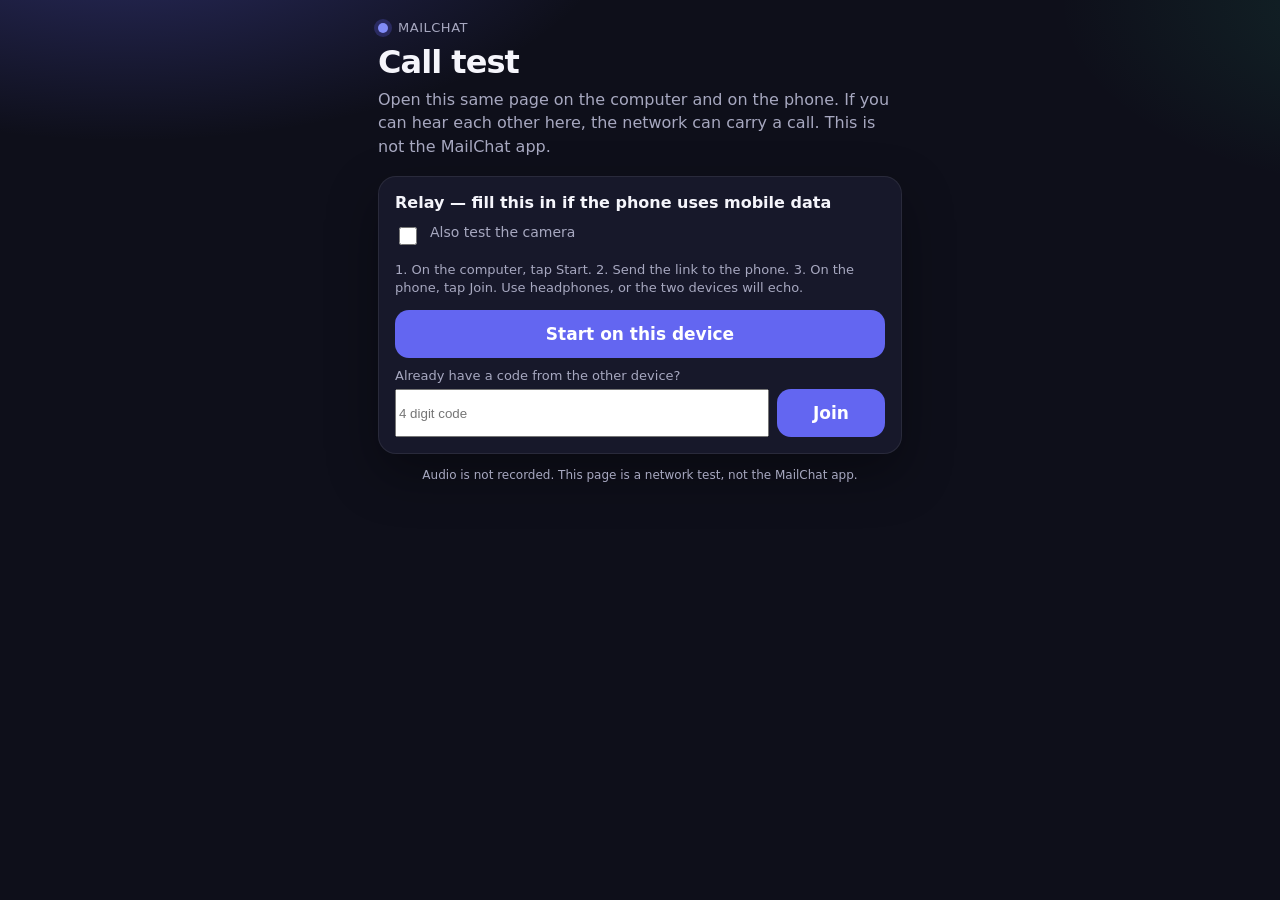
==== tool/call_test/index.html @ 91488498 "Add a browser call test for a computer and a phone The Flutter app cannot run in a browser. This pag" ====
<!DOCTYPE html>
<html lang="en">
<head>
  <meta charset="utf-8">
  <meta name="viewport" content="width=device-width, initial-scale=1, viewport-fit=cover">
  <meta name="referrer" content="no-referrer">
  <title>MailChat call test</title>
  <style>
    :root {
      --bg: #0e0f1a;
      --card: #17182a;
      --line: rgba(255, 255, 255, 0.08);
      --text: #f5f5fb;
      --muted: #a7a8c0;
      --brand: #6366f1;
      --brand-2: #818cf8;
      --ok: #34d399;
      --warn: #fbbf24;
      --bad: #fb7185;
      --shadow: 0 20px 50px rgba(0, 0, 0, 0.35);
    }
    * { box-sizing: border-box; }
    html, body { margin: 0; padding: 0; }
    body {
      min-height: 100vh;
      font-family: "Segoe UI", system-ui, sans-serif;
      background:
        radial-gradient(900px 420px at 10% -10%, rgba(99, 102, 241, 0.35), transparent 55%),
        radial-gradient(700px 380px at 110% 0%, rgba(52, 211, 153, 0.12), transparent 50%),
        var(--bg);
      color: var(--text);
    }
    main {
      width: min(560px, 100%);
      margin: 0 auto;
      padding: calc(20px + env(safe-area-inset-top)) 18px calc(28px + env(safe-area-inset-bottom));
    }
    .mark {
      display: flex;
      align-items: center;
      gap: 10px;
      color: var(--muted);
      font-size: 13px;
      letter-spacing: 0.04em;
      text-transform: uppercase;
    }
    .dot {
      width: 10px;
      height: 10px;
      border-radius: 50%;
      background: var(--brand-2);
      box-shadow: 0 0 0 4px rgba(99, 102, 241, 0.25);
    }
    h1 {
      font-size: 32px;
      line-height: 1.1;
      margin: 10px 0 8px;
      letter-spacing: -0.03em;
    }
    .lead { color: var(--muted); margin: 0 0 18px; line-height: 1.45; }
    .banner, .card, .status {
      background: var(--card);
      border: 1px solid var(--line);
      border-radius: 18px;
      box-shadow: var(--shadow);
    }
    .banner {
      display: none;
      padding: 14px 16px;
      margin-bottom: 14px;
      color: #1c1408;
      background: #fde68a;
      border: 0;
    }
    .banner a { color: #1c1408; font-weight: 700; }
    .card { padding: 16px; margin-bottom: 14px; }
    label { display: block; font-size: 13px; color: var(--muted); margin: 10px 0 6px; }
    input[type="text"], input[type="password"] {
      width: 100%;
      font: inherit;
      font-size: 16px;
      color: var(--text);
      background: #0e0f1a;
      border: 1px solid var(--line);
      border-radius: 12px;
      padding: 12px 14px;
    }
    .check {
      display: flex;
      gap: 10px;
      align-items: flex-start;
      margin-top: 12px;
      color: var(--muted);
      font-size: 14px;
    }
    .check input { margin-top: 3px; width: 18px; height: 18px; }
    button, .linkish {
      font: inherit;
      border: 0;
      border-radius: 14px;
      padding: 14px 16px;
      cursor: pointer;
      width: 100%;
    }
    button.primary {
      background: var(--brand);
      color: white;
      font-weight: 700;
      font-size: 17px;
    }
    button.primary:disabled { opacity: 0.55; cursor: default; }
    button.ghost, .linkish {
      background: transparent;
      color: var(--brand-2);
      border: 1px solid rgba(129, 140, 248, 0.45);
      margin-top: 8px;
    }
    button.danger {
      background: #3f1d2a;
      color: #fecdd3;
      margin-top: 8px;
    }
    .row { display: flex; gap: 8px; }
    .row input { flex: 1; }
    .row button { width: auto; min-width: 108px; }
    .hidden { display: none !important; }
    .code {
      font-size: 40px;
      letter-spacing: 0.28em;
      font-weight: 700;
      text-align: center;
      margin: 6px 0 4px;
    }
    .status { padding: 18px 16px; margin-bottom: 14px; }
    .status h2 { margin: 0 0 6px; font-size: 22px; }
    .status p { margin: 0; color: var(--muted); line-height: 1.45; }
    .status.ok h2 { color: var(--ok); }
    .status.warn h2 { color: var(--warn); }
    .status.bad h2 { color: var(--bad); }
    .facts { display: grid; gap: 8px; margin-top: 14px; }
    .fact {
      display: flex;
      justify-content: space-between;
      gap: 12px;
      font-size: 14px;
      padding-top: 8px;
      border-top: 1px solid var(--line);
    }
    .fact span { color: var(--muted); }
    .meter { display: flex; gap: 4px; align-items: flex-end; height: 28px; }
    .meter i {
      display: block;
      width: 6px;
      height: 4px;
      border-radius: 99px;
      background: var(--brand-2);
    }
    video {
      width: 100%;
      border-radius: 16px;
      background: #000;
      max-height: 320px;
      margin-bottom: 10px;
    }
    #local-video {
      width: 112px;
      position: absolute;
      right: 12px;
      bottom: 12px;
      border: 2px solid rgba(255, 255, 255, 0.4);
    }
    .stage { position: relative; }
    .hint { font-size: 13px; color: var(--muted); line-height: 1.4; }
    details summary { cursor: pointer; font-weight: 650; }
    details summary { list-style: none; }
    footer { color: var(--muted); font-size: 12px; text-align: center; margin-top: 8px; }
  </style>
</head>
<body>
  <main>
    <div class="mark"><span class="dot"></span> MailChat</div>
    <h1>Call test</h1>
    <p class="lead">Open this same page on the computer and on the phone. If you can hear each other here, the network can carry a call. This is not the MailChat app.</p>

    <div class="banner" id="frame-banner">
      The microphone does not work inside the small preview.
      <a id="open-tab" href="" target="_blank" rel="noopener">Open this page in the browser</a>, then send that same link to the phone.
    </div>

    <section class="card" id="setup">
      <details id="relay-box">
        <summary>Relay — fill this in if the phone uses mobile data</summary>
        <p class="hint">Paste the same username, password and the <strong>turns:</strong> address from your MailChat settings. The password is used only for this test. It is not saved.</p>
        <label for="turn-user">Username</label>
        <input id="turn-user" type="text" autocomplete="off" placeholder="from TURN_USERNAME">
        <label for="turn-pass">Password</label>
        <input id="turn-pass" type="password" autocomplete="off" placeholder="from TURN_CREDENTIAL">
        <label for="turn-url">Relay address</label>
        <input id="turn-url" type="text" autocomplete="off" placeholder="turns:global.relay.metered.ca:443?transport=tcp">
        <label class="check">
          <input id="force-relay" type="checkbox" checked>
          <span>Use only the relay. A successful call then proves the relay works, not just the home Wi-Fi.</span>
        </label>
      </details>
      <label class="check">
        <input id="use-camera" type="checkbox">
        <span>Also test the camera</span>
      </label>
      <p class="hint">1. On the computer, tap Start. 2. Send the link to the phone. 3. On the phone, tap Join. Use headphones, or the two devices will echo.</p>
      <button class="primary" id="start" type="button">Start on this device</button>
      <div id="join-box">
        <label for="code-input">Already have a code from the other device?</label>
        <div class="row">
          <input id="code-input" inputmode="numeric" maxlength="4" placeholder="4 digit code" autocomplete="one-time-code">
          <button class="primary" id="join" type="button">Join</button>
        </div>
      </div>
    </section>

    <section class="status" id="live" hidden>
      <div class="stage">
        <video id="remote-video" autoplay playsinline hidden></video>
        <video id="local-video" autoplay playsinline muted hidden></video>
      </div>
      <h2 id="title">Connecting...</h2>
      <p id="detail">Allow the microphone when the browser asks.</p>
      <div class="code hidden" id="code-view"></div>
      <div class="facts">
        <div class="fact"><span>Microphone</span><strong id="mic-state">...</strong></div>
        <div class="fact"><span>This device</span><div class="meter" id="local-meter"></div></div>
        <div class="fact"><span>Other device</span><strong id="peer-state">waiting</strong></div>
        <div class="fact"><span>Path</span><strong id="path-state">not yet</strong></div>
      </div>
      <button class="ghost" id="copy" type="button">Copy the link for the other device</button>
      <button class="ghost hidden" id="hear" type="button">Tap to hear</button>
      <button class="ghost" id="mute" type="button">Mute</button>
      <button class="danger" id="hangup" type="button">Hang up</button>
    </section>
    <audio id="remote-audio" autoplay playsinline></audio>
    <footer>Audio is not recorded. This page is a network test, not the MailChat app.</footer>
  </main>
  <script>
    const $ = (id) => document.getElementById(id);
    const frameBanner = $("frame-banner");
    const openTab = $("open-tab");
    openTab.href = location.href;
    if (window.top !== window.self) frameBanner.style.display = "block";

    const localMeter = $("local-meter");
    for (let i = 0; i < 8; i++) localMeter.appendChild(document.createElement("i"));

    const params = new URLSearchParams(location.search);
    const preset = (params.get("room") || "").replace(/\D/g, "").slice(0, 4);
    if (preset) {
      $("code-input").value = preset;
      $("relay-box").open = false;
      $("start").classList.add("hidden");
      $("join").textContent = "Join this test";
    }

    let pc = null;
    let localStream = null;
    let role = null;
    let code = null;
    let after = 0;
    let remoteSet = false;
    const pendingRemote = [];
    const seen = new Set();
    let pollTimer = null;
    let polling = false;
    let meterTimer = null;
    let audioCtx = null;
    let muted = false;
    let connected = false;
    let counts = { host: 0, srflx: 0, relay: 0 };
    let gathering = false;
    let wantRelay = false;

    function say(title, detail, kind) {
      $("title").textContent = title;
      $("detail").textContent = detail;
      $("live").className = "status " + (kind || "");
    }

    function pathLabel() {
      if (counts.relay > 0) return "relay " + counts.relay;
      if (counts.srflx > 0) return "direct (public address)";
      if (counts.host > 0) return "direct (this network only)";
      return "none yet";
    }

    function showSession() {
      $("setup").classList.add("hidden");
      $("live").hidden = false;
    }

    async function post(path, body) {
      const res = await fetch(path, {
        method: "POST",
        headers: { "Content-Type": "application/json" },
        body: JSON.stringify(body || {}),
      });
      const data = await res.json().catch(() => ({}));
      if (!res.ok) throw new Error(data.error || "The test server rejected that step.");
      return data;
    }

    function relayBody() {
      const urls = $("turn-url").value.trim();
      const username = $("turn-user").value.trim();
      const credential = $("turn-pass").value.trim();
      const forceRelay = $("force-relay").checked && urls.length > 0;
      return { urls, username, credential, forceRelay };
    }

    async function startCall(nextRole, nextCode, ice) {
      role = nextRole;
      code = nextCode;
      wantRelay = !!(ice && ice.forceRelay);
      showSession();
      $("code-view").textContent = code.split("").join(" ");
      $("code-view").classList.remove("hidden");
      say("Allow the microphone", "Tap Allow when the browser asks. Nothing is recorded.", "warn");
      try {
        localStream = await navigator.mediaDevices.getUserMedia({
          audio: true,
          video: $("use-camera").checked ? { facingMode: "user" } : false,
        });
      } catch (err) {
        const denied = err && (err.name === "NotAllowedError" || err.name === "SecurityError");
        say(
          denied ? "Microphone blocked" : "No microphone",
          denied
            ? "Tap the lock icon in the address bar, allow the microphone, then reload this page."
            : "This device has no microphone the browser can use.",
          "bad"
        );
        $("mic-state").textContent = "blocked";
        return;
      }
      $("mic-state").textContent = "on";
      startMeter();
      if (localStream.getVideoTracks().length) {
        const localVideo = $("local-video");
        localVideo.hidden = false;
        localVideo.srcObject = localStream;
      }
      pc = new RTCPeerConnection({
        iceServers: ice.iceServers,
        iceTransportPolicy: ice.forceRelay ? "relay" : "all",
      });
      localStream.getTracks().forEach((track) => pc.addTrack(track, localStream));
      pc.onicecandidate = (event) => {
        if (!event.candidate || !event.candidate.candidate) {
          gathering = true;
          sendPath();
          return;
        }
        noteLocal(event.candidate.candidate);
        post("/api/rooms/" + code + "/candidates", {
          role: role,
          items: [{
            candidate: event.candidate.candidate,
            sdpMid: event.candidate.sdpMid,
            sdpMLineIndex: event.candidate.sdpMLineIndex,
          }],
        }).catch(() => {});
      };
      pc.ontrack = (event) => {
        const stream = event.streams[0];
        if (!stream) return;
        $("remote-audio").srcObject = stream;
        unlockAudio();
        const video = stream.getVideoTracks();
        if (video.length) {
          const remoteVideo = $("remote-video");
          remoteVideo.hidden = false;
          remoteVideo.srcObject = stream;
        }
      };
      pc.oniceconnectionstatechange = onIceState;
      pc.onconnectionstatechange = onIceState;

      if (role === "caller") {
        say("Finding a path...", "The other device can join with the code below.", "");
        const offer = await pc.createOffer();
        await pc.setLocalDescription(offer);
        await waitForPath();
        const local = pc.localDescription;
        await post("/api/rooms/" + code + "/sdp", {
          role: "caller",
          kind: "offer",
          sdp: local ? local.sdp : offer.sdp,
        });
        say("Waiting for the other device", "Send the link to the phone, or read out the code.", "warn");
      }
      pollTimer = setInterval(poll, 1000);
      poll();
    }

    function noteLocal(candidate) {
      const kind = typOf(candidate);
      if (kind === "relay") counts.relay += 1;
      else if (kind === "srflx") counts.srflx += 1;
      else if (kind === "host") counts.host += 1;
      $("path-state").textContent = pathLabel();
      sendPath();
    }

    function typOf(candidate) {
      const match = String(candidate).toLowerCase().match(/(?:^|\s)typ\s+(host|srflx|relay|prflx)(?:\s|$)/);
      return match ? match[1] : "unknown";
    }

    function sendPath() {
      if (!code || !role) return;
      post("/api/rooms/" + code + "/path", {
        role: role,
        host: counts.host,
        srflx: counts.srflx,
        relay: counts.relay,
        gathering: gathering,
      }).catch(() => {});
    }

    function waitForPath() {
      return new Promise((resolve) => {
        const started = Date.now();
        const timer = setInterval(() => {
          const useful = wantRelay ? counts.relay > 0 : (counts.srflx > 0 || counts.host > 0);
          if (useful || gathering || pc.iceGatheringState === "complete" || Date.now() - started > 6000) {
            clearInterval(timer);
            gathering = true;
            sendPath();
            resolve();
          }
        }, 200);
      });
    }

    async function poll() {
      if (polling || !code || !role || !pc) return;
      polling = true;
      try {
        const res = await fetch("/api/rooms/" + code + "/sync?role=" + role + "&after=" + after);
        const state = await res.json();
        if (!res.ok) throw new Error(state.error || "The test expired.");
        $("peer-state").textContent = state.peerJoined ? "joined" : "waiting";
        if (state.peerBye) {
          say("The other device hung up", "Reload the page to start another test.", "");
          cleanup(false);
          return;
        }
        if (role === "callee" && state.offer && !remoteSet) {
          await pc.setRemoteDescription({ type: "offer", sdp: state.offer });
          await flushRemote();
          const answer = await pc.createAnswer();
          await pc.setLocalDescription(answer);
          await waitForPath();
          const local = pc.localDescription;
          await post("/api/rooms/" + code + "/sdp", {
            role: "callee",
            kind: "answer",
            sdp: local ? local.sdp : answer.sdp,
          });
          say("Connecting...", "Both devices are in the test. This can take a few seconds.", "");
        }
        if (role === "caller" && state.answer && !remoteSet) {
          await pc.setRemoteDescription({ type: "answer", sdp: state.answer });
          await flushRemote();
          say("Connecting...", "The other device answered. Waiting for the audio path.", "");
        }
        const fresh = state.candidates || [];
        after = state.candidateCount || after;
        for (const item of fresh) addRemote(item);
        advise(state);
      } catch (err) {
        say("Test stopped", err.message || "The call test hit an error.", "bad");
        stopPoll();
      } finally {
        polling = false;
      }
    }

    function addRemote(item) {
      if (!item || !item.candidate || seen.has(item.candidate)) return;
      seen.add(item.candidate);
      if (!remoteSet) {
        pendingRemote.push(item);
        return;
      }
      pc.addIceCandidate({
        candidate: item.candidate,
        sdpMid: item.sdpMid || "0",
        sdpMLineIndex: item.sdpMLineIndex == null ? 0 : item.sdpMLineIndex,
      }).catch(() => {});
    }

    async function flushRemote() {
      remoteSet = true;
      const queued = pendingRemote.splice(0);
      for (const item of queued) {
        try {
          await pc.addIceCandidate({
            candidate: item.candidate,
            sdpMid: item.sdpMid || "0",
            sdpMLineIndex: item.sdpMLineIndex == null ? 0 : item.sdpMLineIndex,
          });
        } catch (err) {
          // A candidate that arrives after the call settled is normal.
        }
      }
    }

    function advise(state) {
      if (connected) return;
      const peer = state.peerPath || {};
      if (!state.peerJoined) return;
      if (wantRelay && gathering && counts.relay === 0) {
        say(
          "Relay refused this device",
          "The username or password is wrong, or the address is missing the turns:443 line. Fix it on the computer and start again.",
          "bad"
        );
      } else if (!wantRelay && gathering && counts.relay === 0 && counts.srflx === 0 && peer.relay === 0) {
        say(
          "No direct path",
          "Fill in the relay on the computer and start again. Mobile data usually cannot connect without it.",
          "warn"
        );
      }
    }

    function onIceState() {
      const ice = pc.iceConnectionState;
      const conn = pc.connectionState;
      const up = ice === "connected" || ice === "completed" || conn === "connected";
      const failed = ice === "failed" || conn === "failed";
      if (up && !connected) {
        connected = true;
        $("code-view").classList.add("hidden");
        describePath();
      } else if (failed && !connected) {
        const relay = counts.relay > 0;
        say(
          "Could not connect",
          counts.relay > 0
            ? "This device reached the relay, but the audio is still blocked. Turn off VPN and Data saver, then try again."
            : "The two devices cannot reach each other. Fill in the relay and start again.",
          "bad"
        );
      }
    }

    async function describePath() {
      let via = "the network";
      try {
        const stats = await pc.getStats();
        stats.forEach((report) => {
          if (report.type === "candidate-pair" && (report.state === "succeeded" || report.nominated)) {
            const local = stats.get(report.localCandidateId);
            const remote = stats.get(report.remoteCandidateId);
            const kinds = [local && local.candidateType, remote && remote.candidateType];
            if (kinds.indexOf("relay") !== -1) via = "the relay";
            else via = "a direct path";
          }
        });
      } catch (err) {
        via = counts.relay > 0 ? "the relay" : "a direct path";
      }
      $("path-state").textContent = via === "the relay" ? "relay" : "direct";
      say(
        "Connected",
        via === "the relay"
          ? "Talk now. You are hearing each other through the relay. This is what a mobile-data call needs."
          : "Talk now. This was a direct path. It can work on the same Wi-Fi and still fail on mobile data.",
        "ok"
      );
    }

    function unlockAudio() {
      const audio = $("remote-audio");
      const play = audio.play();
      if (play && play.catch) {
        play.catch(() => { $("hear").classList.remove("hidden"); });
      }
    }

    function startMeter() {
      const Ctx = window.AudioContext || window.webkitAudioContext;
      if (!Ctx || !localStream) return;
      audioCtx = new Ctx();
      const source = audioCtx.createMediaStreamSource(localStream);
      const analyser = audioCtx.createAnalyser();
      analyser.fftSize = 64;
      source.connect(analyser);
      const bins = new Uint8Array(analyser.frequencyBinCount);
      const bars = localMeter.querySelectorAll("i");
      meterTimer = setInterval(() => {
        analyser.getByteFrequencyData(bins);
        bars.forEach((bar, index) => {
          const value = bins[index] || 0;
          bar.style.height = Math.max(4, Math.round(value / 8)) + "px";
        });
      }, 120);
    }

    function stopPoll() {
      if (pollTimer) clearInterval(pollTimer);
      pollTimer = null;
    }

    function cleanup(sendBye) {
      stopPoll();
      if (meterTimer) clearInterval(meterTimer);
      if (sendBye && code && role) {
        const blob = new Blob([JSON.stringify({ role: role })], { type: "application/json" });
        if (navigator.sendBeacon) navigator.sendBeacon("/api/rooms/" + code + "/bye", blob);
        else post("/api/rooms/" + code + "/bye", { role: role }).catch(() => {});
      }
      if (pc) pc.close();
      pc = null;
      if (localStream) localStream.getTracks().forEach((track) => track.stop());
      localStream = null;
    }

    $("start").onclick = async () => {
      $("start").disabled = true;
      try {
        const created = await post("/api/rooms", relayBody());
        history.replaceState(null, "", "?room=" + created.code);
        await startCall("caller", created.code, created);
      } catch (err) {
        $("start").disabled = false;
        alert(err.message || "Could not start the test.");
      }
    };

    $("join").onclick = async () => {
      const entered = $("code-input").value.replace(/\D/g, "");
      if (entered.length !== 4) {
        alert("Enter the 4 digit code from the other device.");
        return;
      }
      $("join").disabled = true;
      try {
        const joined = await post("/api/rooms/" + entered + "/join", {});
        history.replaceState(null, "", "?room=" + entered);
        await startCall("callee", entered, joined);
      } catch (err) {
        $("join").disabled = false;
        alert(err.message || "Could not join that code.");
      }
    };

    $("copy").onclick = async () => {
      const link = location.origin + location.pathname + "?room=" + code;
      try {
        if (navigator.share) {
          await navigator.share({ title: "MailChat call test", url: link });
          return;
        }
      } catch (err) {
        if (err && err.name === "AbortError") return;
      }
      try {
        await navigator.clipboard.writeText(link);
        $("copy").textContent = "Link copied";
      } catch (err) {
        prompt("Copy this link and open it on the other device:", link);
      }
    };

    $("hear").onclick = () => {
      $("remote-audio").play();
      $("hear").classList.add("hidden");
    };

    $("mute").onclick = () => {
      muted = !muted;
      if (localStream) localStream.getAudioTracks().forEach((track) => { track.enabled = !muted; });
      $("mute").textContent = muted ? "Unmute" : "Mute";
      $("mic-state").textContent = muted ? "muted" : "on";
    };

    $("hangup").onclick = () => {
      cleanup(true);
      say("Hung up", "Reload the page to start another test.", "");
    };

    // Do not hang up on pagehide. On a phone, switching to WhatsApp to send the
    // link fires that event and would kill the test the other device is joining.
  </script>
</body>
</html>
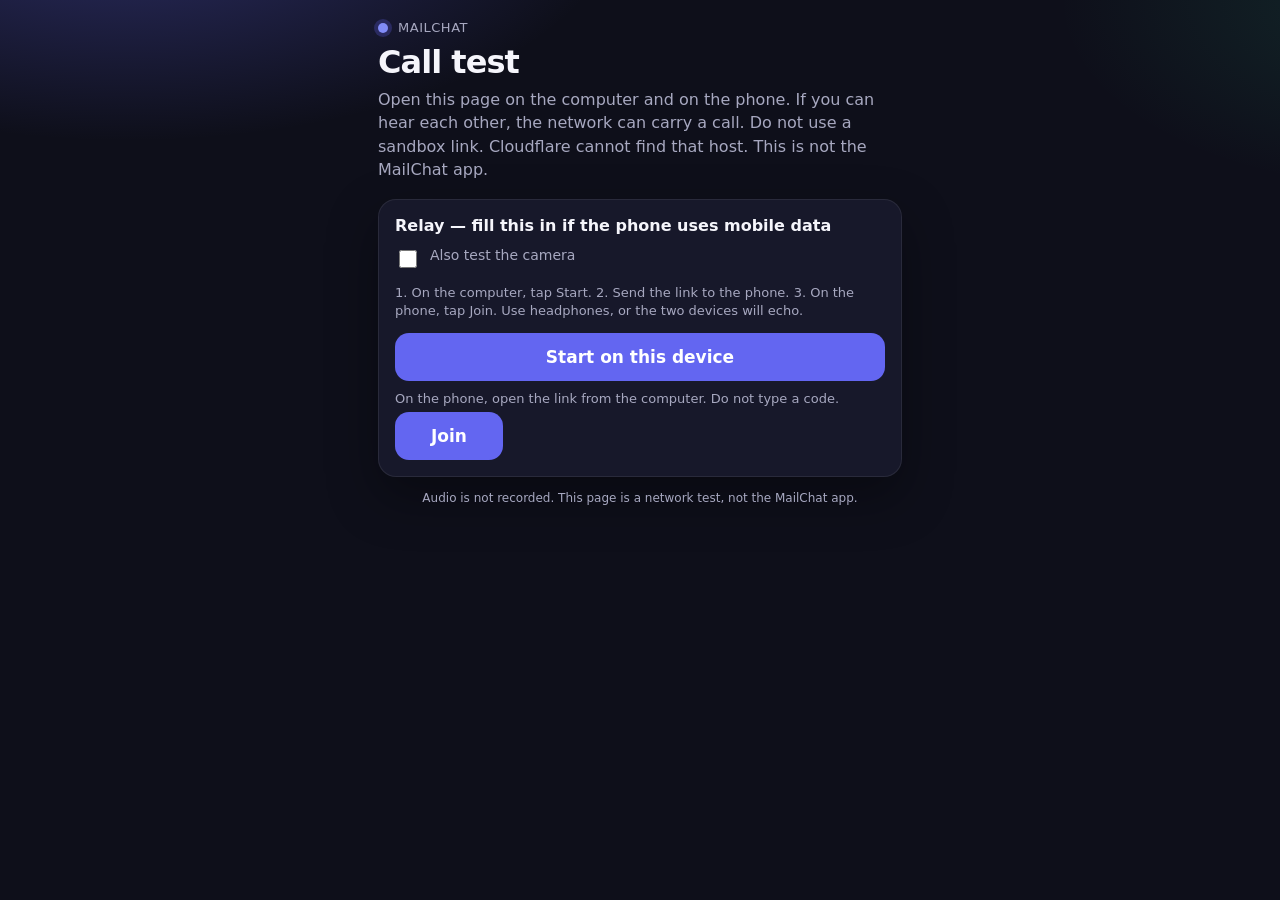
==== commit 9212c488: "Publish the call test on a real https address The sandbox preview host is not in Cloudflare DNS, so " ====
--- a/tool/call_test/index.html
+++ b/tool/call_test/index.html
@@ -180,7 +180,7 @@
   <main>
     <div class="mark"><span class="dot"></span> MailChat</div>
     <h1>Call test</h1>
-    <p class="lead">Open this same page on the computer and on the phone. If you can hear each other here, the network can carry a call. This is not the MailChat app.</p>
+    <p class="lead">Open this page on the computer and on the phone. If you can hear each other, the network can carry a call. Do not use a sandbox link. Cloudflare cannot find that host. This is not the MailChat app.</p>
 
     <div class="banner" id="frame-banner">
       The microphone does not work inside the small preview.
@@ -239,6 +239,7 @@
     <audio id="remote-audio" autoplay playsinline></audio>
     <footer>Audio is not recorded. This page is a network test, not the MailChat app.</footer>
   </main>
+  <script src="peerjs.min.js"></script>
   <script>
     const $ = (id) => document.getElementById(id);
     const frameBanner = $("frame-banner");
@@ -251,12 +252,14 @@
 
     const params = new URLSearchParams(location.search);
     const preset = (params.get("room") || "").replace(/\D/g, "").slice(0, 4);
-    if (preset) {
-      $("code-input").value = preset;
+    const peerPreset = params.get("peer") || "";
+    if (preset || peerPreset) {
+      if (preset) $("code-input").value = preset;
       $("relay-box").open = false;
       $("start").classList.add("hidden");
       $("join").textContent = "Join this test";
     }
+    if (peerPreset) $("code-input").classList.add("hidden");
 
     let pc = null;
     let localStream = null;
@@ -275,6 +278,10 @@
     let counts = { host: 0, srflx: 0, relay: 0 };
     let gathering = false;
     let wantRelay = false;
+    let useLocal = false;
+    let shareLink = "";
+    let helper = null;
+    let mediaCall = null;
 
     function say(title, detail, kind) {
       $("title").textContent = title;
@@ -620,16 +627,216 @@
       }
       if (pc) pc.close();
       pc = null;
+      if (mediaCall) {
+        try { mediaCall.close(); } catch (err) { /* already closed */ }
+      }
+      mediaCall = null;
+      if (helper) {
+        try { helper.destroy(); } catch (err) { /* already closed */ }
+      }
+      helper = null;
       if (localStream) localStream.getTracks().forEach((track) => track.stop());
       localStream = null;
+    }
+
+    function peerErrorText(err) {
+      const type = err && err.type;
+      if (type === "network" || type === "server-error" || type === "socket-error" || type === "socket-closed") {
+        return "The connection helper cannot be reached from this network. Tell me this sentence.";
+      }
+      if (type === "peer-unavailable") {
+        return "The computer is not in the test yet. On the computer, tap Start, then open the new link on the phone.";
+      }
+      if (type === "unavailable-id") return "That test is already in use. Start again on the computer.";
+      return (err && err.message) || "The call test could not start.";
+    }
+
+    function waitHelper(p) {
+      return new Promise((resolve, reject) => {
+        const timer = setTimeout(() => {
+          reject(new Error("The connection helper did not answer. Reload this page and try again."));
+        }, 12000);
+        p.on("open", () => {
+          clearTimeout(timer);
+          resolve();
+        });
+        p.on("error", (err) => {
+          clearTimeout(timer);
+          reject(new Error(peerErrorText(err)));
+        });
+      });
+    }
+
+    function buildIce(body) {
+      const iceServers = [{ urls: "stun:stun.l.google.com:19302" }];
+      const chunks = String(body.urls || "").split(/[,;\n]/);
+      const turn = [];
+      chunks.forEach((chunk) => {
+        let url = chunk.trim();
+        if (!url) return;
+        const lower = url.toLowerCase();
+        if (lower.startsWith("stun:")) return;
+        if (lower.startsWith("https:")) url = "turns:" + url.slice(6).replace(/^\/+/, "");
+        else if (lower.startsWith("http:")) url = "turn:" + url.slice(5).replace(/^\/+/, "");
+        else if (!lower.startsWith("turn:") && !lower.startsWith("turns:")) return;
+        turn.push(url);
+      });
+      if (turn.length && (!body.username || !body.credential)) {
+        throw new Error("Relay username and password are both required.");
+      }
+      if ((body.username || body.credential) && !turn.length) {
+        throw new Error("Relay address is missing. Paste the line that starts with turns:.");
+      }
+      turn.forEach((url) => {
+        iceServers.push({ urls: url, username: body.username, credential: body.credential });
+      });
+      return {
+        iceServers: iceServers,
+        forceRelay: !!(body.forceRelay && turn.length),
+        urls: turn.join(","),
+        username: body.username || "",
+        credential: body.credential || "",
+      };
+    }
+
+    function iceFromLink() {
+      const q = new URLSearchParams(location.search);
+      return buildIce({
+        urls: q.get("tl") || "",
+        username: q.get("tu") || "",
+        credential: q.get("tp") || "",
+        forceRelay: q.get("fr") === "1",
+      });
+    }
+
+    async function openMic() {
+      showSession();
+      say("Allow the microphone", "Tap Allow when the browser asks. Nothing is recorded.", "warn");
+      try {
+        localStream = await navigator.mediaDevices.getUserMedia({
+          audio: true,
+          video: $("use-camera").checked ? { facingMode: "user" } : false,
+        });
+      } catch (err) {
+        const denied = err && (err.name === "NotAllowedError" || err.name === "SecurityError");
+        say(
+          denied ? "Microphone blocked" : "No microphone",
+          denied
+            ? "Tap the lock icon in the address bar, allow the microphone, then reload this page."
+            : "This device has no microphone the browser can use.",
+          "bad"
+        );
+        $("mic-state").textContent = "blocked";
+        throw err;
+      }
+      $("mic-state").textContent = "on";
+      startMeter();
+      if (localStream.getVideoTracks().length) {
+        const localVideo = $("local-video");
+        localVideo.hidden = false;
+        localVideo.srcObject = localStream;
+      }
+    }
+
+    function watchMedia(conn) {
+      mediaCall = conn;
+      conn.on("stream", (stream) => {
+        pc = conn.peerConnection || pc;
+        $("remote-audio").srcObject = stream;
+        unlockAudio();
+        if (stream.getVideoTracks().length) {
+          const remoteVideo = $("remote-video");
+          remoteVideo.hidden = false;
+          remoteVideo.srcObject = stream;
+        }
+        connected = true;
+        $("peer-state").textContent = "joined";
+        $("code-view").classList.add("hidden");
+        describePath();
+      });
+      conn.on("error", (err) => {
+        if (!connected) say("Could not connect", peerErrorText(err), "bad");
+      });
+    }
+
+    async function startPeer() {
+      if (typeof Peer !== "function") {
+        throw new Error("This page did not load completely. Reload it.");
+      }
+      const ice = buildIce(relayBody());
+      wantRelay = ice.forceRelay;
+      await openMic();
+      const id = "mc" + Math.random().toString(36).slice(2, 10);
+      helper = new Peer(id, {
+        config: {
+          iceServers: ice.iceServers,
+          iceTransportPolicy: ice.forceRelay ? "relay" : "all",
+        },
+      });
+      helper.on("call", (incoming) => {
+        $("peer-state").textContent = "joined";
+        say("Connecting...", "The phone joined. Waiting for the audio path.", "");
+        incoming.answer(localStream);
+        watchMedia(incoming);
+      });
+      await waitHelper(helper);
+      const query = new URLSearchParams();
+      query.set("peer", id);
+      if (ice.urls) {
+        query.set("tl", ice.urls);
+        query.set("tu", ice.username);
+        query.set("tp", ice.credential);
+        query.set("fr", ice.forceRelay ? "1" : "0");
+      }
+      const url = new URL(location.href);
+      url.search = query.toString();
+      url.hash = "";
+      shareLink = url.toString();
+      history.replaceState(null, "", "?" + query.toString());
+      $("code-view").textContent = "Link ready";
+      $("code-view").classList.remove("hidden");
+      say(
+        "Waiting for the phone",
+        ice.urls
+          ? "Send this link to the phone. It is only for your phone. Then tap Join there."
+          : "Send this link to the phone, then tap Join there. If the phone uses mobile data, fill the relay on the computer and start again.",
+        "warn"
+      );
+    }
+
+    async function joinPeer() {
+      if (typeof Peer !== "function") {
+        throw new Error("This page did not load completely. Reload it.");
+      }
+      const target = new URLSearchParams(location.search).get("peer");
+      if (!target) {
+        throw new Error("Open the link from the computer. Do not use an old sandbox link.");
+      }
+      const ice = iceFromLink();
+      wantRelay = ice.forceRelay;
+      await openMic();
+      helper = new Peer({
+        config: {
+          iceServers: ice.iceServers,
+          iceTransportPolicy: ice.forceRelay ? "relay" : "all",
+        },
+      });
+      await waitHelper(helper);
+      say("Connecting...", "Calling the computer.", "");
+      $("peer-state").textContent = "calling";
+      watchMedia(helper.call(target, localStream));
     }
 
     $("start").onclick = async () => {
       $("start").disabled = true;
       try {
-        const created = await post("/api/rooms", relayBody());
-        history.replaceState(null, "", "?room=" + created.code);
-        await startCall("caller", created.code, created);
+        if (useLocal) {
+          const created = await post("/api/rooms", relayBody());
+          history.replaceState(null, "", "?room=" + created.code);
+          await startCall("caller", created.code, created);
+        } else {
+          await startPeer();
+        }
       } catch (err) {
         $("start").disabled = false;
         alert(err.message || "Could not start the test.");
@@ -637,24 +844,29 @@
     };
 
     $("join").onclick = async () => {
-      const entered = $("code-input").value.replace(/\D/g, "");
-      if (entered.length !== 4) {
-        alert("Enter the 4 digit code from the other device.");
-        return;
-      }
       $("join").disabled = true;
       try {
-        const joined = await post("/api/rooms/" + entered + "/join", {});
-        history.replaceState(null, "", "?room=" + entered);
-        await startCall("callee", entered, joined);
+        if (useLocal && !peerPreset) {
+          const entered = $("code-input").value.replace(/\D/g, "");
+          if (entered.length !== 4) {
+            $("join").disabled = false;
+            alert("Enter the 4 digit code from the other device.");
+            return;
+          }
+          const joined = await post("/api/rooms/" + entered + "/join", {});
+          history.replaceState(null, "", "?room=" + entered);
+          await startCall("callee", entered, joined);
+        } else {
+          await joinPeer();
+        }
       } catch (err) {
         $("join").disabled = false;
-        alert(err.message || "Could not join that code.");
+        alert(err.message || "Could not join that test.");
       }
     };
 
     $("copy").onclick = async () => {
-      const link = location.origin + location.pathname + "?room=" + code;
+      const link = shareLink || (location.origin + location.pathname + "?room=" + code);
       try {
         if (navigator.share) {
           await navigator.share({ title: "MailChat call test", url: link });
@@ -690,6 +902,23 @@
 
     // Do not hang up on pagehide. On a phone, switching to WhatsApp to send the
     // link fires that event and would kill the test the other device is joining.
+    $("start").disabled = true;
+    $("join").disabled = true;
+    fetch("/api/health", { cache: "no-store" }).then((res) => {
+      useLocal = res.ok;
+    }).catch(() => {
+      useLocal = false;
+    }).then(() => {
+      if (!useLocal) {
+        $("code-input").classList.add("hidden");
+        const label = document.querySelector("#join-box label");
+        if (label && !peerPreset) {
+          label.textContent = "On the phone, open the link from the computer. Do not type a code.";
+        }
+      }
+      $("start").disabled = false;
+      $("join").disabled = false;
+    });
   </script>
 </body>
 </html>
